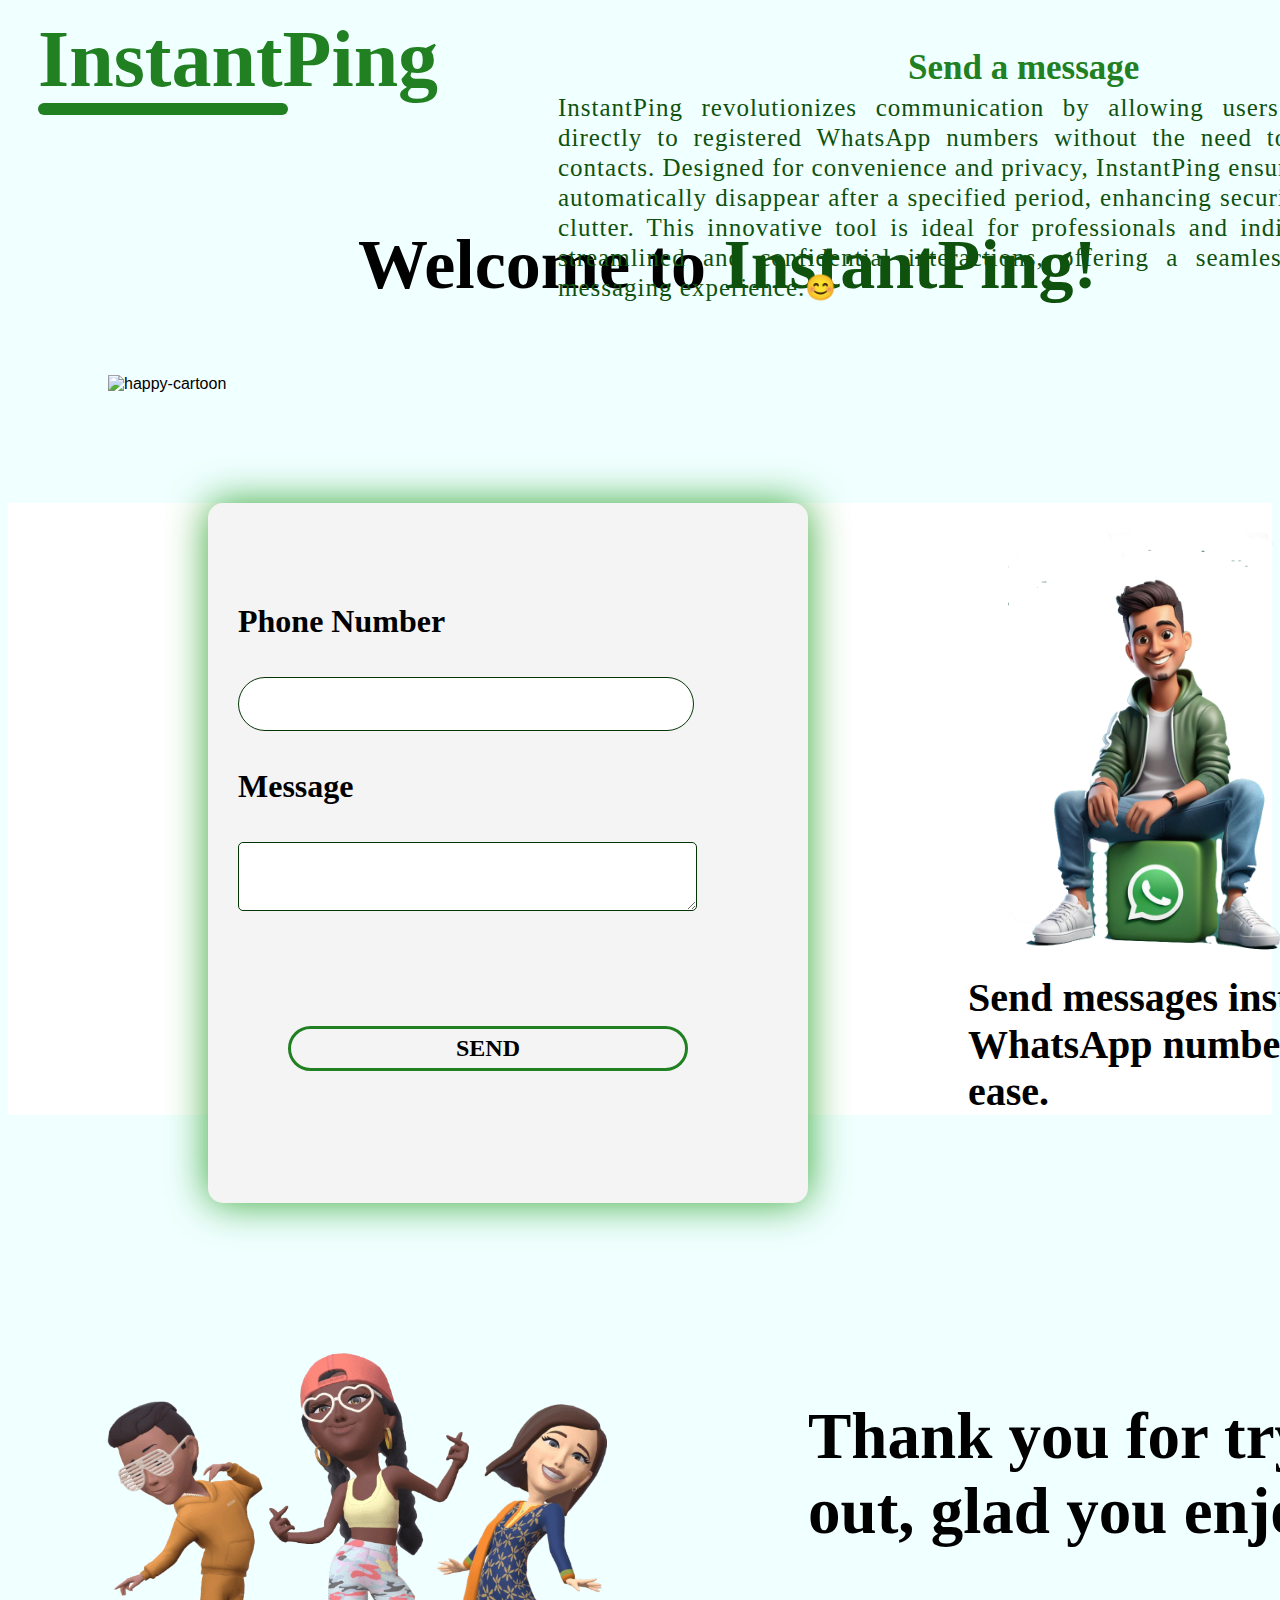
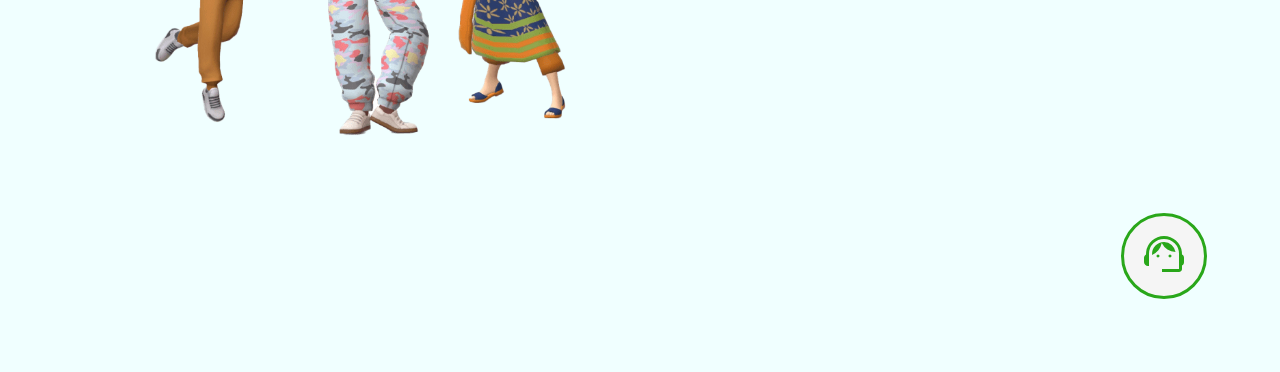
==== index.html @ ac3dff2d "fixed image not showing" ====
<!DOCTYPE html>
<html lang="en">
  <head>
    <meta charset="UTF-8" />
    <meta name="viewport" content="width=device-width, initial-scale=1.0" />
    <link rel="stylesheet" href="styles.css" />
    <title>InstantPing</title>
    <link
      rel="shortcut icon"
      href="./images/whatsapp-logo.svg"
      type="image/x-icon"
    />
  </head>
  <body>
    <section id="first-page">
      <div class="first-3">
        <a href="#first-page"><h1 class="first">InstantPing</h1></a>
        <div class="send-msgg">
          <a href="#message-page"><p class="send-msg">Send a message</p></a>
        </div>
        <img src="./images/whatsapp.png" class="whatsapp-logo" />
        <div class="underline"></div>
      </div>
      <p class="welcome">Welcome to <span class="only">InstantPing!</span></p>
      <img
        src="./images/happy_cartoon.png"
        alt="happy-cartoon"
        class="happy-cartoon"
      />
      <p class="expl">
        InstantPing revolutionizes communication by allowing users to send texts
        directly to registered WhatsApp numbers without the need to save them as
        contacts. Designed for convenience and privacy, InstantPing ensures that
        all chats automatically disappear after a specified period, enhancing
        security and reducing clutter. This innovative tool is ideal for
        professionals and individuals seeking streamlined and confidential
        interactions, offering a seamless and efficient messaging experience.😊
      </p>
    </section>

    <section id="message-page">
      <div class="fomu">
        <div class="white-container"></div>
        <div id="form">
          <label for="phone-no" class="two-fast">Phone Number</label
          ><br /><br />
          <input
            type="number"
            id="phone-no"
            name="phone-no"
            maxlength="13"
            minlength="10"
            required
            pattern="[0-9]{10}"
          />
          <br /><br />
          <label for="message" class="two-fast">Message</label><br /><br />
          <textarea
            id="message"
            name="message"
            minlength="1"
            maxlength="300"
            required
            title="Field cannot be empty"
          >
          </textarea>
          <br /><br />

          <input type="submit" value="SEND" class="submit" id="submit" />
        </div>
      </div>
      <img src="./images/d.png" alt="happy-boy" class="happy-boy" />
      <p class="boy-caption">
        Send messages instantly to WhatsApp numbers with ease.
      </p>
    </section>

    <section id="last-page">
      <img
        src="./images/466fa02c86_img-ec2cba46facc-1.png"
        alt="women-pic"
        class="women-pic"
      />

      <p class="thanks">Thank you for trying it out, glad you enjoyed!</p>
      <div id="icon">
        <a href="" id="chat-bot-link"
          ><img src="./images/support_agent.svg" alt="" srcset="" id="chat-bot"
        /></a>
      </div>
      <div class="last-rect"></div>
    </section>

    <script>
      const input = document.getElementById("phone-no");
      const chat_bot_link = document.getElementById("chat-bot-link");
      const submit = document.getElementById("submit");
      const form = document.getElementById("form");
      const cyber_msg_input = document.getElementById("message");
      let phoneNumber;

      const custom_msg_to_dev =
        "Hello, sir, i need an assitance in  InstantPing.";

      chat_bot_link.href =
        "https://wa.me/+254717191119?text=" + custom_msg_to_dev;

      const create_chat = () => {
        if (input.value.length <= 1) {
          alert("couldnt look phone number 254 because it's too short");
          span.href = "#";
        } else if (input.value.length > 1 && input.value.length < 3) {
          alert(
            "couldnt look phone number 254" +
              input.value +
              " because it isn't the correct length for country code 254."
          );
          span.href = "#";
        } else if (input.value.length <= 9) {
          alert("Phone Number too short");
          span.href = "#";
        } else if (input.value.length >= 16) {
          alert("Phone Number too long");
          span.href = "#";
        } else {
          phoneNumber =
            "whatsapp://send?text=" +
            cyber_msg_input.value +
            "&phone=+254" +
            input.value;
          //  chat_bot_link.href = "https://wa.me/+254717191119?text=" + custom_msg_to_dev
          location.href = phoneNumber;
        }
      };

      submit.addEventListener("click", create_chat);
    </script>
  </body>
</html>
---- styles.css ----
@font-face {
    font-family: "raleway.regular";
    src: url("./fonts/raleway.regular.ttf");
  }

  /* *{
    margin: 0;
    padding: 0;
    box-sizing: border-box;
} */
  html{
    scroll-behavior: smooth;
  }

  body {
    font-family: "raleway.regular", sans-serif;
    background-color: azure;

  }

  
  .first{
    color: #218021;
    font-family:raleway;
    font-size: 80px;
    margin-left: 30px;
  }
 
  #first-page a{
    text-decoration: none;
  }
#message-page{
    background-color: white;
}
  .send-msg{
        font-family: raleway;
        font-size: 35px;
        margin-left: 900px;
        margin-top: -110px;
        font-weight: 700;
}
.send-msgg a{
    text-decoration: none;
    color:#218021;
}
.send-msgg a:hover{
    cursor: pointer;
    color: rgb(97, 96, 96);
}
.whatsapp-logo{
    width: 80px;
    height: 80px;
    margin-left: 1400px;
    margin-top: -110px;
    position: absolute;
}
.underline{
    background-color: #218021;
    width: 250px;
    height: 12px;
    margin-left: 30px;
    border-radius: 20px;
    margin-top: -20px;
}
.first-3{
    margin-top: -40px;
}
.welcome{
    font-family: raleway;
    margin-left: 350px;
    font-size: 70px;
    margin-top: 110px;
    font-weight: 600;
}
.only{
    color:#0e520e
}

.happy-cartoon{
    width: 350px;
    height: 350px;
    margin-top: -40px;
    margin-left: 100px;
}
.expl{
    color:#0e520e;
    font-family: raleway;
    width: 900px;
    margin-left: 550px;
    font-size: 25px;
   margin-top: -300px;
   line-height: 30px;
   text-align:justify;
   letter-spacing: 1px;
}

.white-container{
    background-color: rgb(245, 244, 244);
    width: 600px;
    height: 700px;
    align-items: center;
    margin-top: 200px;
    margin-left: 450px;
    box-shadow: 0px 0px 40px 0px  #38a838 ;
    border-radius: 15px;
}
.phone-no{
    font-family: raleway;
    font-size: 35px;
    font-weight: 600;
    margin-top: -630px;
    margin-left: 620px;
}
#form{
    margin-left: 580px;
    margin-top: -600px;
    font-family: raleway;
    font-size: 32px;
    font-weight: 700;
}
#phone-no, #message{
    border: 1px solid rgb(4, 53, 4);
    outline: none;
    height: 50px;
    width: 450px;
    margin-left: -100px;
    /* border-color: rgb(160, 165, 160); */
}
#phone-no{
    border-radius: 30px;
    
}
#message{
    border-radius: 5px;

}
textarea{
 font-family: raleway;
 font-size: 20px;
 max-height: 100px;
 max-width: 450px;
 min-height: 50px;
 min-width: 300px;
 overflow: hidden;
 padding-top: 15px;
 padding-lefT: 5px;
}
input[type=number]{
    font: raleway;
    font-size: 20px;
    max-width: 500px;
    text-align: center;
   }
   input::-webkit-outer-spin-button,
input::-webkit-inner-spin-button {
  -webkit-appearance: none;
  margin: 0;
}
.two-fast{
    margin-left: -100px;
}
.submit{
    width: 400px;
    height: 45px;
    font-family: raleway;
    background-color: transparent;
    border: solid;
    border-radius: 22.5px;
    border-color: #218021;
    margin-top: 70px;
    position: absolute;
    margin-left: -50px;
    font-weight: 600;
    font-size: 24px;
}
.submit:hover{
    cursor: pointer;
    background-color: #218021;
    color: white;
    font-weight: 600;
    transition: 0.5s ease-in;
}
.fomu{
    margin-left: -250px;
}
.happy-boy{
    width: 300px;
    height: 450px;
    margin-left: 1000px;
    margin-top: -500px;
}
.boy-caption{
    font-family: raleway;
    font-size: 40px;
    font-weight: 700;
    width: 500px;
    margin-lefT: 960px;
    margin-top: 0px;
}
.women-pic{
    width: 800px;
    height: 800px;
    margin-left: -50px;
}
.thanks{
    font-family: raleway;
    font-size: 65px;
    font-weight: 800;
    width: 500px;
    margin-lefT: 800px;
    margin-top: -560px;
    width: 700px;
}
.last-rect{
    /* background-color: #29A71A; */
    width: 1520px;
    height: 15px;
    margin-top: 400px;
    margin-left: -10px;
}

::-webkit-scrollbar{
    width: 10px;
    background-color: white;
}
::-webkit-scrollbar-thumb{
    width: 10px;
    background-color: #29A71A;
    border-radius: 10px;
}

#last-page{
position: relative;
}
#icon{
    position: absolute;
    bottom: 65px;
    right: 65px;
    height: 80px;
    width: 80px;
    border: 3px solid #29A71A;
    border-radius: 50%;
    background-color: whitesmoke;
    display: flex;
    align-items: center;
    justify-content: center;
}

#chat-bot{

}
#chat-bot:hover{
    transform: scale(1.5);
    transition: .5s ease;
}










@media only screen and (max-width: 620px){
    
    body{
        background-color: #ffffff;
    }.first{
        font-size: 30px;
        margin-top: 70px;
        margin-left: 30px;
    }
    .underline{
        width: 100px;
        height: 8px;
        margin-top: -135px;
    }
    .send-msg{
        font-size: 30px;
        margin-top: 70px;
        margin-left: 200px;
    }
    .whatsapp-logo{
        width: 40px;
        height: 40px;
        margin-left: 530px;
        margin-top: -180px;
        position: absolute;
    }
    
    .welcome{
        font-size: 50px; 
        top: 180px;
        position: absolute;
        left: -42px;
           
}
    .happy-cartoon{
        width: 250px;
        height: 250px;
       margin-top: 160px;
       margin-left: -5px;
    }
    .expl{
        font-size: 15px;
        width: 500px;
        letter-spacing: -0.5px;
        margin-top: 20px;
        margin-lefT: 40px;
        color:#0e520e;
    }
    .white-container{
        margin-lefT: 20rem;
        width: 450px;
        margin-top: 5rem;
}
.two-fast{
    font-size: 23px;
   margin-left: -15rem;
}

#phone-no, #message{
    width: 300px;
    margin-left: -13rem;
    margin-top: -10rem;
}
.happy-boy{
    width: 210px;
    height: 350px;
    margin-top: 280px;
    margin-left: 350px;
   
}
.submit{
    margin-lefT: -15rem;
}
.women-pic{
    width: 500px;
    height:500px;
    margin-left: 20px;
    margin-top: 2rem;
}
.boy-caption{
    font-size: 35px;
    font-weight: 700;
    margin-left: -5px;
    width: 380px;
    margin-top: -200px;
    line-height: 40px;
}
.thanks{
    font-size: 55px;
    width: 600px;
    margin-left: 0px;
    margin-top: -50px;
}
.last-rect{
    width: 580px;
    
}
}
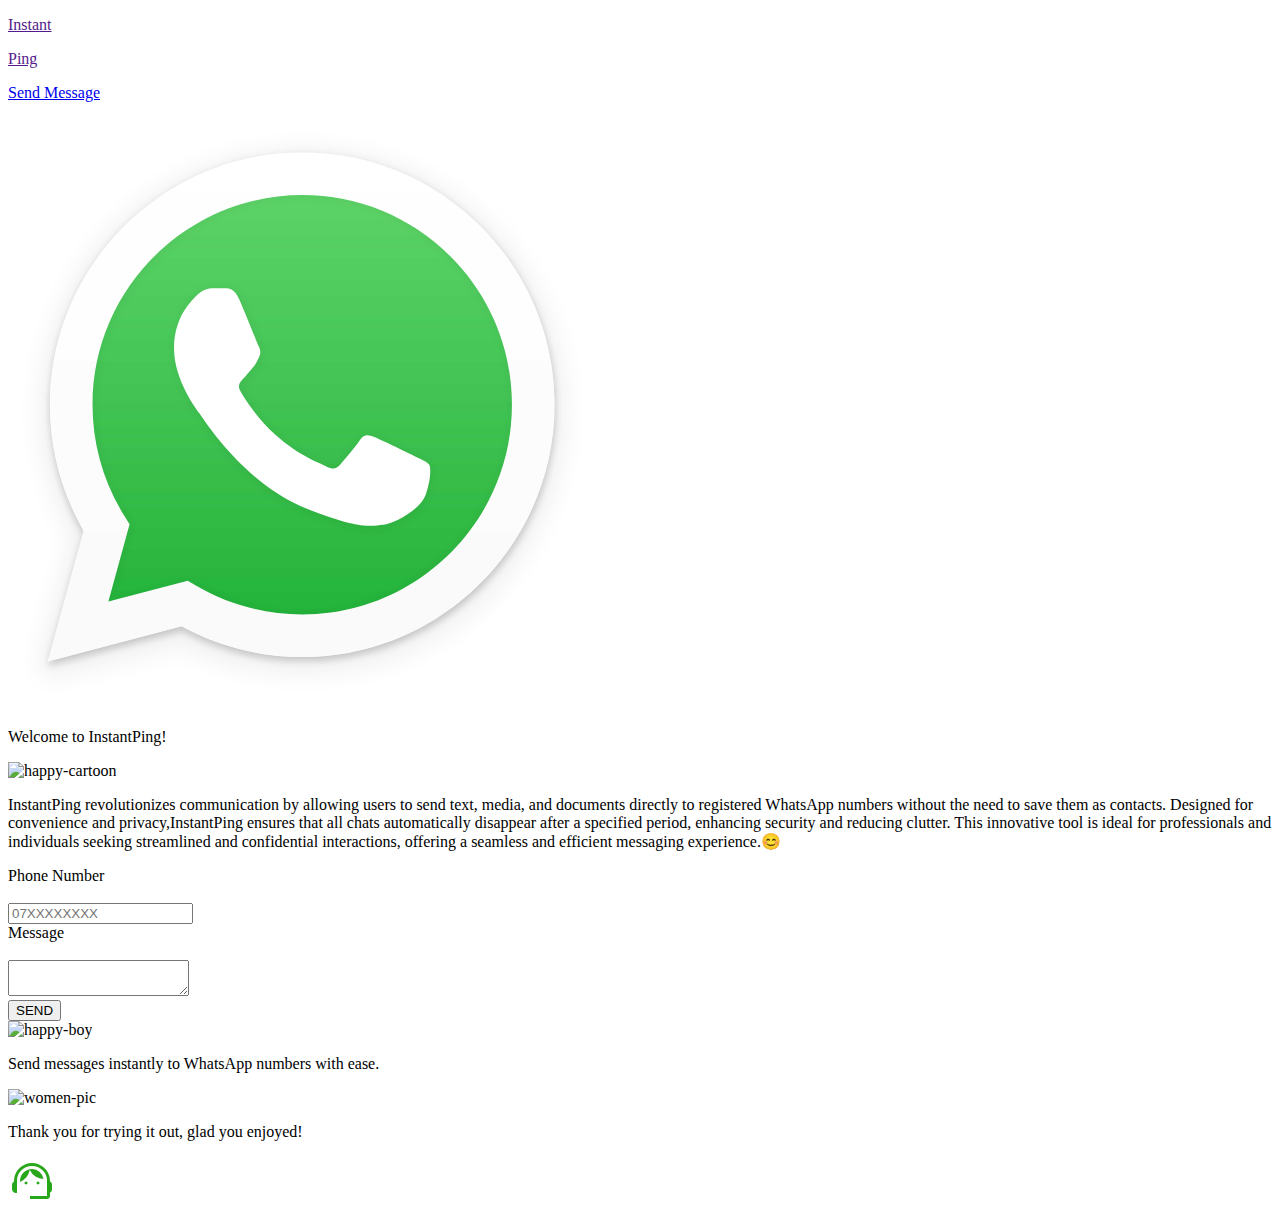
==== commit 3424fe49: "Update index.html" ====
--- a/index.html
+++ b/index.html
@@ -1,139 +1,116 @@
+
 <!DOCTYPE html>
 <html lang="en">
-  <head>
-    <meta charset="UTF-8" />
-    <meta name="viewport" content="width=device-width, initial-scale=1.0" />
-    <link rel="stylesheet" href="styles.css" />
+<head>
+    <meta charset="UTF-8">
+    <meta name="viewport" content="width=device-width, initial-scale=1.0">
     <title>InstantPing</title>
-    <link
-      rel="shortcut icon"
-      href="./images/whatsapp-logo.svg"
-      type="image/x-icon"
-    />
-  </head>
-  <body>
-    <section id="first-page">
-      <div class="first-3">
-        <a href="#first-page"><h1 class="first">InstantPing</h1></a>
-        <div class="send-msgg">
-          <a href="#message-page"><p class="send-msg">Send a message</p></a>
+    <link rel="shortcut icon" href="./images//whatsapp-logo.svg" type="image/x-icon">
+    <link rel="stylesheet" href="./index.css">
+    <script async src="./index.js"></script>
+</head>
+<body>
+    
+
+
+<section class="landing-page">
+    <div class="top-landing-page">
+
+                <div class="intro-text-container">
+                        <a id="underline" href=""><p>Instant</p></a><a href=""><p>Ping</p></a>
+                </div>
+
+                <div class="send-msg-container">
+                    <a href="#form-page"><p class="send-msg">Send Message</p></a>    
+                </div>
+
+                <div class="link-icon-container">
+                    <img src="./images//whatsapp-logo.svg" class="whatsapp-logo" loading="lazy"/>
+                </div>
+
+    </div>
+
+
+
+    <div class="bottom-landing-page">
+            <div class="welcome-text-container">
+                <p class="welcome-text">Welcome to <span class="only">InstantPing!</span></p>
+            </div>
+
+            <div class="bottom-landing-section">
+
+                <div class="left-bottom-landing-section">
+                    <img src="./images/happy cartoon.png" alt="happy-cartoon" class="happy-cartoon" loading="lazy"/>
+                </div>
+
+                <div class="right-bottom-landing-section">
+                    <p class="intro-text">
+                        InstantPing revolutionizes communication by allowing users to send text, media, and documents directly to registered WhatsApp numbers
+                        without the need to save them as contacts. Designed for convenience and privacy,InstantPing ensures that all chats automatically 
+                        disappear after a specified period, enhancing security and reducing clutter. This innovative tool is ideal for professionals and individuals 
+                        seeking streamlined and confidential interactions, offering a seamless and efficient messaging experience.😊
+                    </p> 
+                </div>
+
+            </div>
+    </div>
+
+
+
+</section>
+
+<section class="form-page" id="form-page">
+    <div class="left-form-page">
+        <div id="form">
+
+                <div>                   
+                        <label for="phone-no" class="labels">Phone Number</label><br><br>
+                        <input type="number" id="phone-no" name="phone-no" maxlength="13" minlength="10" required pattern="[0-9]{10}" placeholder="07XXXXXXXX">
+                </div>
+
+                <div>
+                        <label for="message" class="labels">Message</label><br><br>
+                        <textarea id="message" name="message" minlength="1" maxlength="300" required title="Field cannot be empty"> </textarea>
+                </div>
+      
+                <div class="submit-container">
+                        <input type="submit" value="SEND" class="submit-btn" id="submit">
+                </div>
+            
+        
         </div>
-        <img src="./images/whatsapp.png" class="whatsapp-logo" />
-        <div class="underline"></div>
-      </div>
-      <p class="welcome">Welcome to <span class="only">InstantPing!</span></p>
-      <img
-        src="./images/happy_cartoon.png"
-        alt="happy-cartoon"
-        class="happy-cartoon"
-      />
-      <p class="expl">
-        InstantPing revolutionizes communication by allowing users to send texts
-        directly to registered WhatsApp numbers without the need to save them as
-        contacts. Designed for convenience and privacy, InstantPing ensures that
-        all chats automatically disappear after a specified period, enhancing
-        security and reducing clutter. This innovative tool is ideal for
-        professionals and individuals seeking streamlined and confidential
-        interactions, offering a seamless and efficient messaging experience.😊
-      </p>
-    </section>
+    </div>
+    <div class="right-form-page">
+            <div class="top-right-form-page">
+                <img src="./images/happyboy.png" alt="happy-boy" class="happy-boy" loading="lazy">
+            </div>
 
-    <section id="message-page">
-      <div class="fomu">
-        <div class="white-container"></div>
-        <div id="form">
-          <label for="phone-no" class="two-fast">Phone Number</label
-          ><br /><br />
-          <input
-            type="number"
-            id="phone-no"
-            name="phone-no"
-            maxlength="13"
-            minlength="10"
-            required
-            pattern="[0-9]{10}"
-          />
-          <br /><br />
-          <label for="message" class="two-fast">Message</label><br /><br />
-          <textarea
-            id="message"
-            name="message"
-            minlength="1"
-            maxlength="300"
-            required
-            title="Field cannot be empty"
-          >
-          </textarea>
-          <br /><br />
+            <div class="bottom-right-form-page">
+                <p class="happy-boy-caption-text">Send messages instantly to WhatsApp numbers with ease.</p>
+            </div>
+    </div>
+</section>
 
-          <input type="submit" value="SEND" class="submit" id="submit" />
-        </div>
-      </div>
-      <img src="./images/d.png" alt="happy-boy" class="happy-boy" />
-      <p class="boy-caption">
-        Send messages instantly to WhatsApp numbers with ease.
-      </p>
-    </section>
+<section class="developer-page">
 
-    <section id="last-page">
-      <img
-        src="./images/466fa02c86_img-ec2cba46facc-1.png"
-        alt="women-pic"
-        class="women-pic"
-      />
+    <div class="left-developer-page">
+        <img src="./images/women.png"  alt="women-pic" class="women-pic" loading="lazy"/>
 
-      <p class="thanks">Thank you for trying it out, glad you enjoyed!</p>
-      <div id="icon">
-        <a href="" id="chat-bot-link"
-          ><img src="./images/support_agent.svg" alt="" srcset="" id="chat-bot"
-        /></a>
-      </div>
-      <div class="last-rect"></div>
-    </section>
+    </div>
 
-    <script>
-      const input = document.getElementById("phone-no");
-      const chat_bot_link = document.getElementById("chat-bot-link");
-      const submit = document.getElementById("submit");
-      const form = document.getElementById("form");
-      const cyber_msg_input = document.getElementById("message");
-      let phoneNumber;
+    <div class="right-developer-page">
+        <p class="thanks-msg">Thank you for trying it out, glad you enjoyed!</p>
+        <div id="icon"><a href="whatsapp://send?text=Hello Ebrains, can i get help on InstantPing&phone=+254717191119" id="chat-bot-link"><img src="./images//support_agent.svg" alt="" srcset="" id="chat-bot"></a></div>
 
-      const custom_msg_to_dev =
-        "Hello, sir, i need an assitance in  InstantPing.";
+    </div>
+    
+</section>
 
-      chat_bot_link.href =
-        "https://wa.me/+254717191119?text=" + custom_msg_to_dev;
+<!-- <section>
+    <div class="popup" onclick="popup()">
+        <span class="pupuptext" id="myPopup">pupup text...</span>
+    </div>
+</section> -->
 
-      const create_chat = () => {
-        if (input.value.length <= 1) {
-          alert("couldnt look phone number 254 because it's too short");
-          span.href = "#";
-        } else if (input.value.length > 1 && input.value.length < 3) {
-          alert(
-            "couldnt look phone number 254" +
-              input.value +
-              " because it isn't the correct length for country code 254."
-          );
-          span.href = "#";
-        } else if (input.value.length <= 9) {
-          alert("Phone Number too short");
-          span.href = "#";
-        } else if (input.value.length >= 16) {
-          alert("Phone Number too long");
-          span.href = "#";
-        } else {
-          phoneNumber =
-            "whatsapp://send?text=" +
-            cyber_msg_input.value +
-            "&phone=+254" +
-            input.value;
-          //  chat_bot_link.href = "https://wa.me/+254717191119?text=" + custom_msg_to_dev
-          location.href = phoneNumber;
-        }
-      };
-
-      submit.addEventListener("click", create_chat);
-    </script>
-  </body>
+</body>
 </html>
